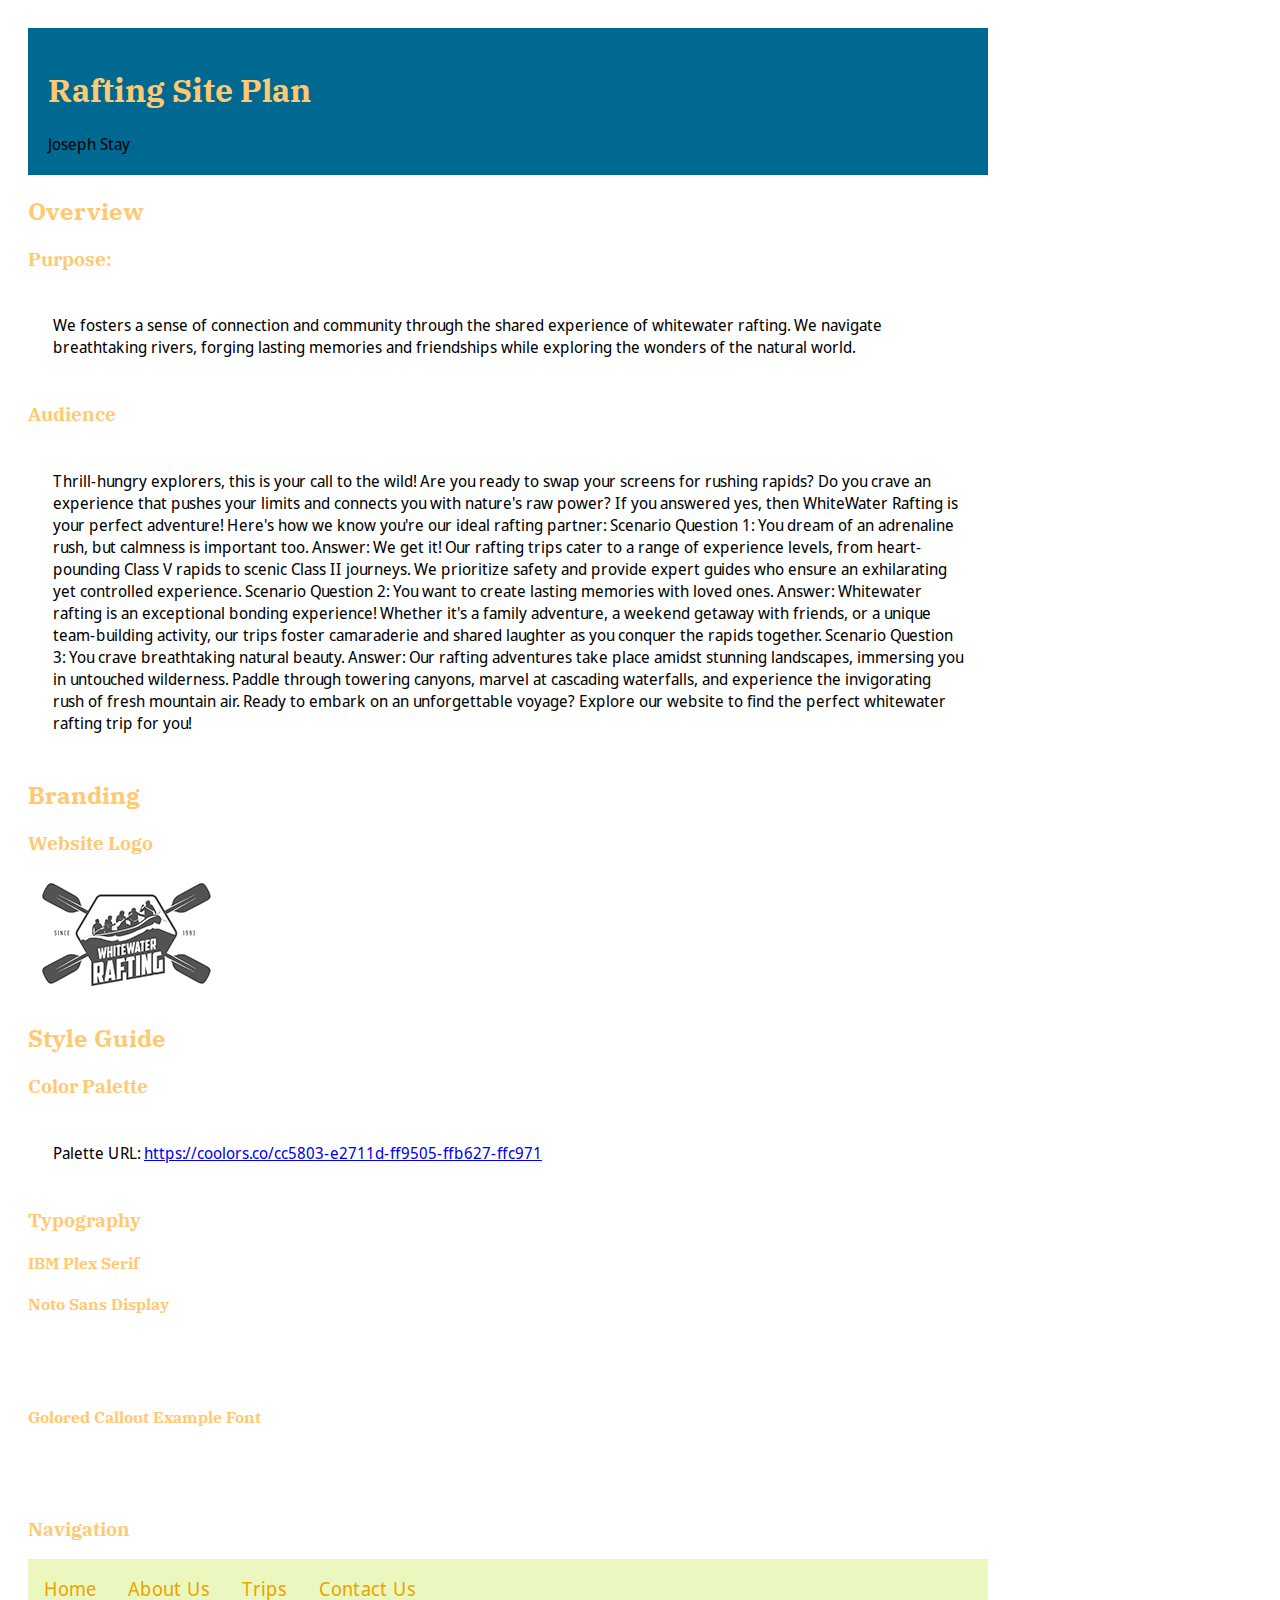
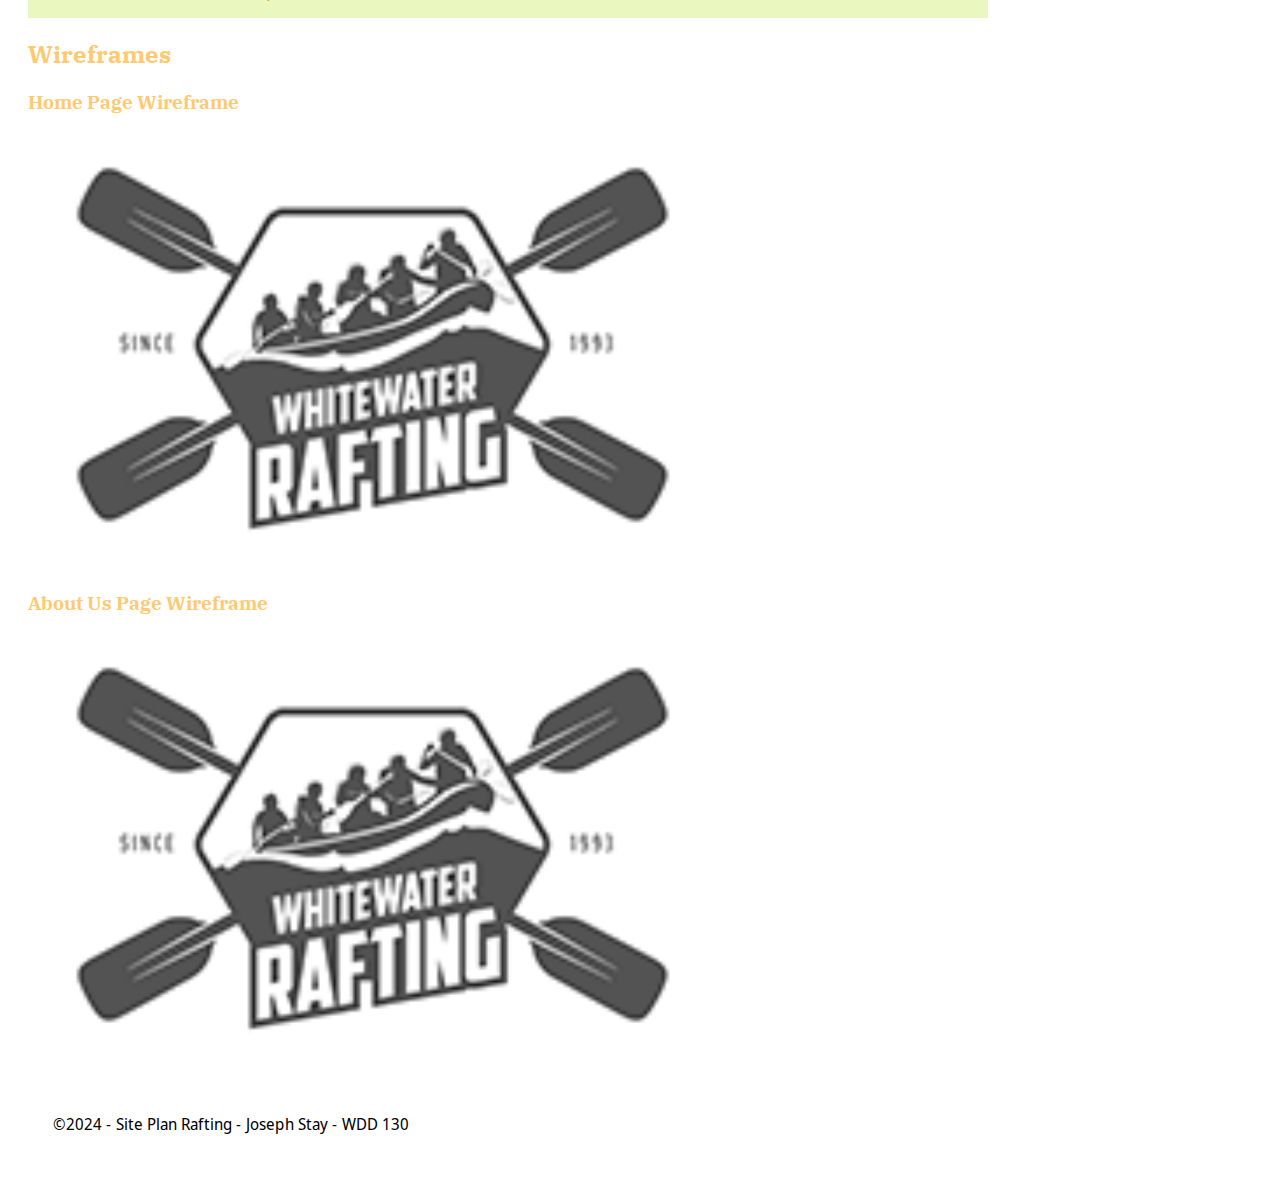
==== wwr/index.html @ f301934b "updated" ====
<!DOCTYPE html>
<html lang="en-US">
    <head>
        <meta charset="utf-8">
        <meta name="viewport" content="width=device-width, initial-scale=1.0">
        <title>Rafting Site Plan | Joseph Stay</title>
        <meta name="description" content="The rafting site plan includes the site purpose, the target audience, branding information, and a style guide for the course website project.">
        <meta name="author" content="Joseph Stay">
        <link rel="stylesheet" href="styles/site-plan-rafting.css">
    </head>
    <body>
        <header>
            <h1>Rafting Site Plan</h1>
            <div>Joseph Stay</div>
        </header>
        <main>
            <h2>Overview</h2>

            <h3>Purpose:</h3>
            <p>We fosters a sense of connection and community through the shared experience of whitewater rafting. We navigate breathtaking rivers, forging lasting memories and friendships while exploring the wonders of the natural world.</p>
            <h3>Audience</h3>
            <p>Thrill-hungry explorers, this is your call to the wild!

                Are you ready to swap your screens for rushing rapids? Do you crave an experience that pushes your limits and connects you with nature's raw power?  If you answered yes, then WhiteWater Rafting is your perfect adventure!
                
                Here's how we know you're our ideal rafting partner:
                
                Scenario Question 1: You dream of an adrenaline rush, but calmness is important too.
                Answer: We get it! Our rafting trips cater to a range of experience levels, from heart-pounding Class V rapids to scenic Class II journeys. We prioritize safety and provide expert guides who ensure an exhilarating yet controlled experience.
                
                Scenario Question 2: You want to create lasting memories with loved ones.
                Answer: Whitewater rafting is an exceptional bonding experience! Whether it's a family adventure, a weekend getaway with friends, or a unique team-building activity, our trips foster camaraderie and shared laughter as you conquer the rapids together.
                
                Scenario Question 3: You crave breathtaking natural beauty.
                Answer: Our rafting adventures take place amidst stunning landscapes, immersing you in untouched wilderness. Paddle through towering canyons, marvel at cascading waterfalls, and experience the invigorating rush of fresh mountain air.
                
                Ready to embark on an unforgettable voyage? Explore our website to find the perfect whitewater rafting trip for you!</p>

            <h2>Branding</h2>

            <h3>Website Logo</h3>
            <img src="images/logo.png" alt="Rafting Site Logo">
            
            <h2>Style Guide</h2>

            <h3>Color Palette</h3>
            <p>Palette URL: <a href="https://coolors.co/cc5803-e2711d-ff9505-ffb627-ffc971" target="_blank">https://coolors.co/cc5803-e2711d-ff9505-ffb627-ffc971</a></p>
            <h3>Typography</h3>
            <h4>IBM Plex Serif</h4>
            <h4>Noto Sans Display</h4>
            <p></p>
            <h4>Golored Callout Example Font</h4>
            <p></p>
            <h3>Navigation</h3>
            <nav>
                <a href="#">Home</a>
                <a href="#">About Us</a>
                <a href="#">Trips</a>
                <a href="#">Contact Us</a>
            </nav>

            <h2>Wireframes</h2>
            <h3>Home Page Wireframe</h3>
            <img src="images/logo.png" alt="Home Page Wireframe Example Design" width="700">
            <h3>About Us Page Wireframe</h3>
            <img src="images/logo.png" alt="About Us Page Wireframe Design" width="700">
        </main>
        <footer>
            <p>&copy;2024 - Site Plan Rafting - Joseph Stay - WDD 130</p>
        </footer>
    </body>
</html>
---- wwr/styles/site-plan-rafting.css ----
@import url('https://fonts.googleapis.com/css2?family=IBM+Plex+Serif:ital,wght@0,100;0,200;0,300;0,400;0,500;0,600;0,700;1,100;1,200;1,300;1,400;1,500;1,600;1,700&family=Noto+Sans+Display:ital,wght@0,100..900;1,100..900&display=swap');
@import url('https://fonts.googleapis.com/css2?family=Noto+Sans+Display:ital,wght@0,100..900;1,100..900&display=swap');

body {
    font-family: var(--paragraph-font);
    max-width: 960px;
    padding: 20px;
}

:root {
    --primary-color: #FFC971;
    --secondary-color: #FF9505;
    --accent1-color: #CC5803;
    --accent2-color: #FFB627;

    --heading-font: 'IBM Plex Serif', serif;
    --paragraph-font: 'Noto Sans Display', serif;

    --nav-background-color: #EAF8BF;
    --nav-link-color: #001D4A;
    --nav-hover-link-color: #ECA400;
    --nav-hover-background-color: #006992;
}

h1, h2, h3, h4, h5, h6 {
    font-family: var(--heading-font);
    color: var(--primary-color);
}

header {
    padding: 20px;
    background-color: #006992;
}

p {
    padding: 25px;
}

nav {
    background-color: var(--nav-background-color);
    font-size: 1.2rem;
    display: flex;
}

nav a {
    display: block;
    color: var(--nav-hover-link-color);
    text-decoration: none;
    padding: 1rem;
}

nav a:link, nav a:visited {
    color: var(--nav-hover-link-color)
}

nav a:hover {
    color: var(--nav-hover-link-color);
    background-color: var(--nav-hover-background-color);
}
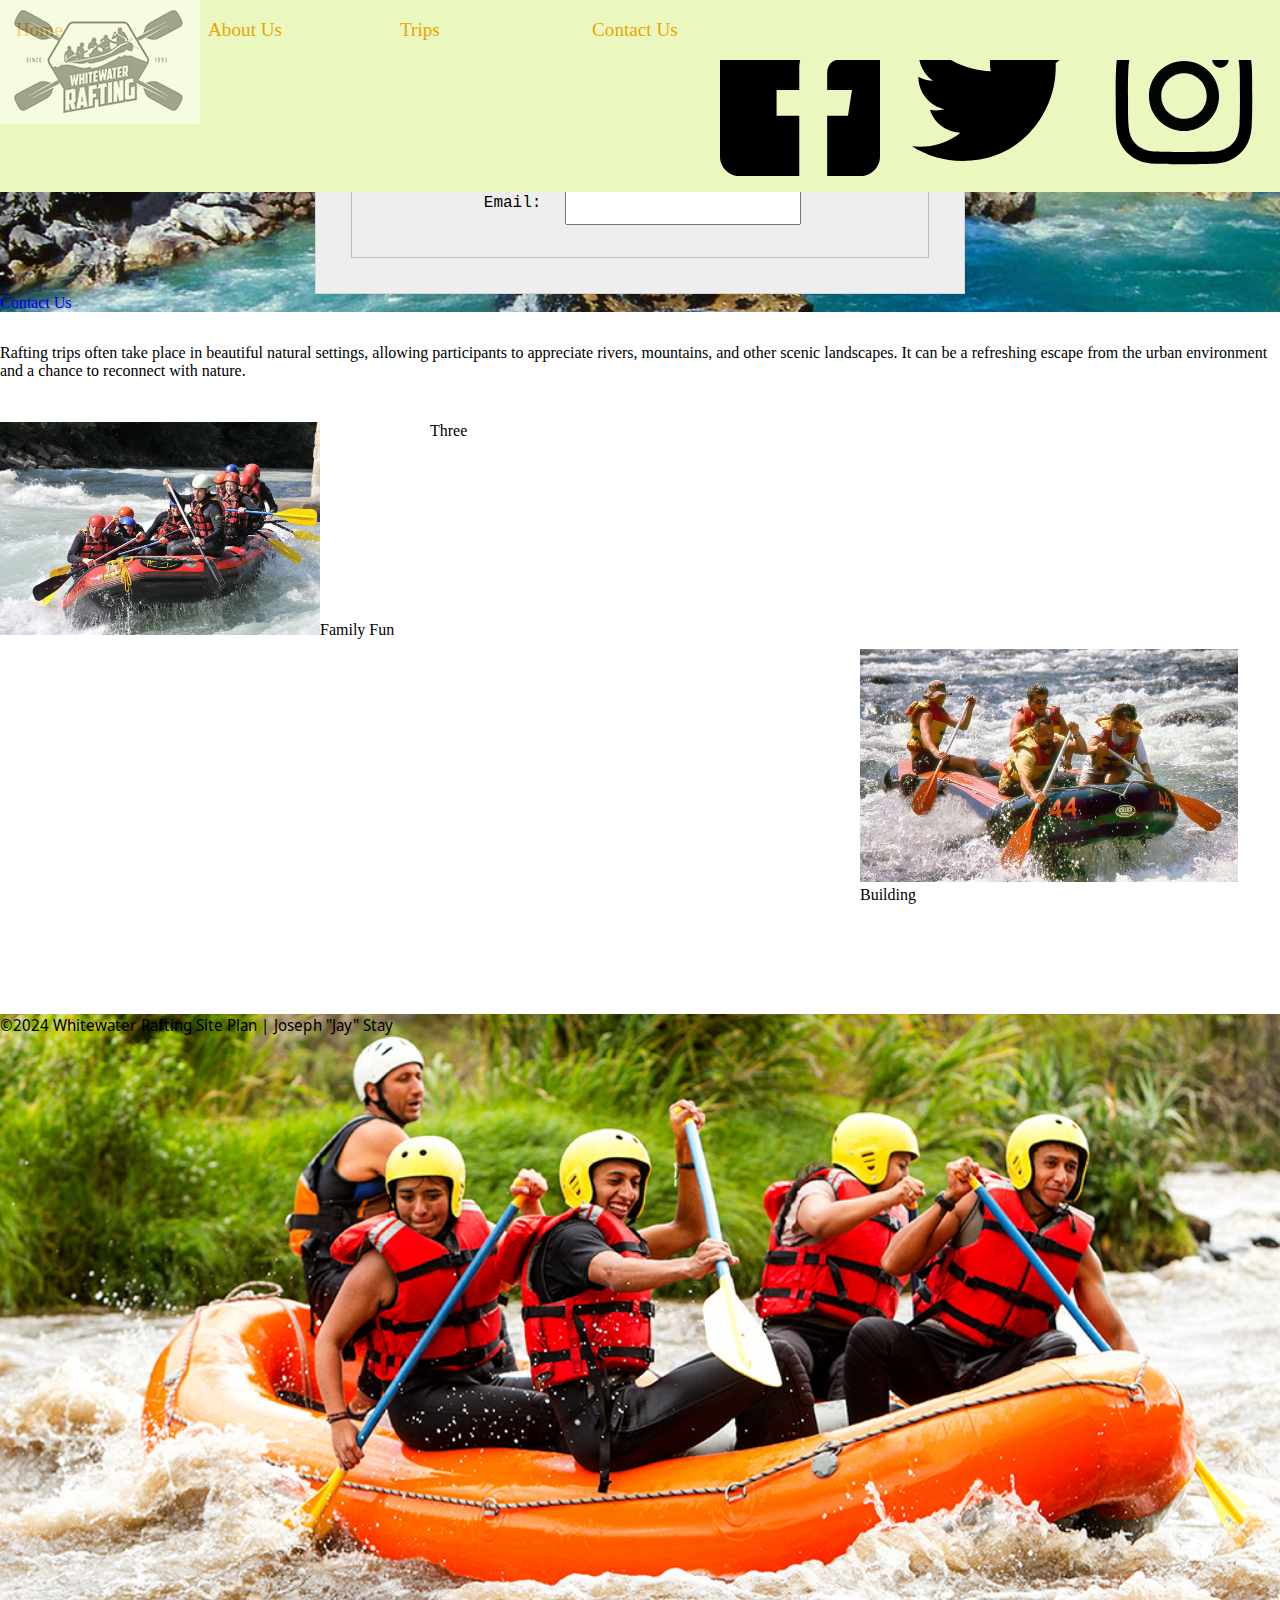
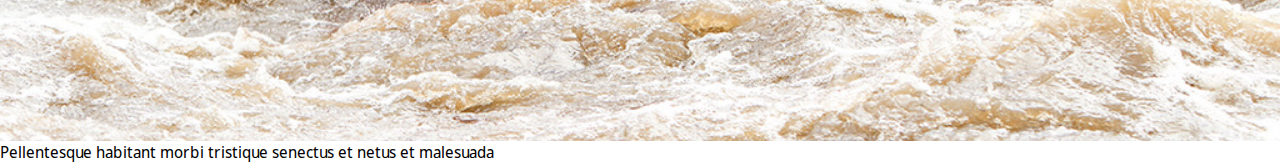
==== commit 693873b2: "update" ====
--- a/wwr/index.html
+++ b/wwr/index.html
@@ -6,67 +6,72 @@
         <title>Rafting Site Plan | Joseph Stay</title>
         <meta name="description" content="The rafting site plan includes the site purpose, the target audience, branding information, and a style guide for the course website project.">
         <meta name="author" content="Joseph Stay">
-        <link rel="stylesheet" href="styles/site-plan-rafting.css">
+        <link rel="stylesheet" href="styles/rafting.css">
     </head>
     <body>
-        <header>
-            <h1>Rafting Site Plan</h1>
-            <div>Joseph Stay</div>
-        </header>
         <main>
-            <h2>Overview</h2>
-
-            <h3>Purpose:</h3>
-            <p>We fosters a sense of connection and community through the shared experience of whitewater rafting. We navigate breathtaking rivers, forging lasting memories and friendships while exploring the wonders of the natural world.</p>
-            <h3>Audience</h3>
-            <p>Thrill-hungry explorers, this is your call to the wild!
-
-                Are you ready to swap your screens for rushing rapids? Do you crave an experience that pushes your limits and connects you with nature's raw power?  If you answered yes, then WhiteWater Rafting is your perfect adventure!
-                
-                Here's how we know you're our ideal rafting partner:
-                
-                Scenario Question 1: You dream of an adrenaline rush, but calmness is important too.
-                Answer: We get it! Our rafting trips cater to a range of experience levels, from heart-pounding Class V rapids to scenic Class II journeys. We prioritize safety and provide expert guides who ensure an exhilarating yet controlled experience.
-                
-                Scenario Question 2: You want to create lasting memories with loved ones.
-                Answer: Whitewater rafting is an exceptional bonding experience! Whether it's a family adventure, a weekend getaway with friends, or a unique team-building activity, our trips foster camaraderie and shared laughter as you conquer the rapids together.
-                
-                Scenario Question 3: You crave breathtaking natural beauty.
-                Answer: Our rafting adventures take place amidst stunning landscapes, immersing you in untouched wilderness. Paddle through towering canyons, marvel at cascading waterfalls, and experience the invigorating rush of fresh mountain air.
-                
-                Ready to embark on an unforgettable voyage? Explore our website to find the perfect whitewater rafting trip for you!</p>
-
-            <h2>Branding</h2>
-
-            <h3>Website Logo</h3>
-            <img src="images/logo.png" alt="Rafting Site Logo">
-            
-            <h2>Style Guide</h2>
-
-            <h3>Color Palette</h3>
-            <p>Palette URL: <a href="https://coolors.co/cc5803-e2711d-ff9505-ffb627-ffc971" target="_blank">https://coolors.co/cc5803-e2711d-ff9505-ffb627-ffc971</a></p>
-            <h3>Typography</h3>
-            <h4>IBM Plex Serif</h4>
-            <h4>Noto Sans Display</h4>
-            <p></p>
-            <h4>Golored Callout Example Font</h4>
-            <p></p>
-            <h3>Navigation</h3>
-            <nav>
-                <a href="#">Home</a>
-                <a href="#">About Us</a>
-                <a href="#">Trips</a>
-                <a href="#">Contact Us</a>
-            </nav>
-
-            <h2>Wireframes</h2>
-            <h3>Home Page Wireframe</h3>
-            <img src="images/logo.png" alt="Home Page Wireframe Example Design" width="700">
-            <h3>About Us Page Wireframe</h3>
-            <img src="images/logo.png" alt="About Us Page Wireframe Design" width="700">
+            <div class="grid">
+                <header class="header">
+                    <img src="images/logo.png" alt="Header Logo">
+                    <nav class="nav">
+                        <a href="index.html">Home</a>
+                        <a href="about.html">About Us</a>
+                        <a href="trips.html">Trips</a>
+                        <a href="contact.html">Contact Us</a>
+                    </nav>
+                </header>
+            </div>
+            <div class="hero">
+                <img src="images/heroimg.png" alt="Hero Image">
+                    <div class="box">
+                        <h1>Whitewater Rafting</h1>
+                        <article>
+                            <img src="images/happy_customers.png" alt="Happy Customers">
+                            <p>Pellentesque habitant morbi tristique senectus et netus et malesuada</p> <!--Will need purpose, mission, creed, motto, etc-->
+                        </article>
+                    </div>
+                </div>
+                <img src="" alt=""> <!--Full-width image that includs a heading message-->
+                <form> <!-- News letter sign-up form with name and email -->
+                    <fieldset>
+                        <legend>Sign Up for our News Letter</legend>
+                        <div class="home-form-item-column1">
+                        <div class="flex-container">
+                            <div class="flex-item">
+                                <label for="username">Name:</label>
+                                <input type="text" name="username" id="username">
+                            </div>
+                            <div class="flex-item">
+                                <label for="email">Email:</label>
+                                <input type="text" name="email" id="email">
+                            </div>
+                            </div>
+                        </div>
+                    </fieldset>                    
+                </form>
+                <div class="call-to-action">
+                    <a class="call-to-action" href="trips.html">Contact Us</a>
+                </div>
+                <div  class="wrapper"><!-- CSS grid layout with at lest two additional images and corresponding content about the white water rafting site purpose and offerings -->
+                    <div class="one">Rafting trips often take place in beautiful natural settings, allowing participants to appreciate rivers, mountains, and other scenic landscapes. It can be a refreshing escape from the urban environment and a chance to reconnect with nature.</div>
+                    <div class="two"><img src="images/wwrimg2.png">Family Fun</div>
+                    <div class="three">Three</div>
+                    <div class="four"><img src="images/wwrimg5.png">  Building</div>
+                </div>
         </main>
         <footer>
-            <p>&copy;2024 - Site Plan Rafting - Joseph Stay - WDD 130</p>
+            <p>&copy;2024 Whitewater Rafting Site Plan | Joseph "Jay" Stay</p>
+            <nav class="socialmedia">
+                <a href="https://facebook.com">
+                    <img src="images/facebook.svg" alt="Facebook" class="flexbox-item-1">
+                </a>
+                <a href="https://twitter.com">
+                    <img src="images/twitter.svg" alt="Twitter" class="flexbox-item-2">
+                </a>
+                <a href="https://instagram.com">
+                    <img src="images/instagram.svg"  alt="Instagram" class="flexbox-item-3">
+                </a>
+            </nav>
         </footer>
     </body>
 </html>--- a/wwr/styles/rafting.css
+++ b/wwr/styles/rafting.css
@@ -0,0 +1,351 @@
+@import url('https://fonts.googleapis.com/css2?family=Noto+Sans+Display:ital,wght@0,100..900;1,100..900&display=swap');
+
+:root {
+    --main-tawny: #A14402;
+    --main-cocoa-brown: #E2711D;
+    --main-princeton-orange: #ff9505;
+    --mian-selective-yellow: #ffb627;
+    --main-xanthous: #ffc971;
+}
+
+* {
+    margin: 0;
+    padding: 0;
+    box-sizing: border-box;
+}
+
+:root {
+    --primary-color: #FFC971;
+    --secondary-color: #FF9505;
+    --accent1-color: #CC5803;
+    --accent2-color: #FFB627;
+
+    --heading-font: 'IBM Plex Serif', serif;
+    --paragraph-font: 'Noto Sans Display', serif;
+
+    --nav-background-color: #EAF8BF;
+    --nav-link-color: #001D4A;
+    --nav-hover-link-color: #ECA400;
+    --nav-hover-background-color: #006992;
+}
+
+p {
+    font-family: 'Noto Sans Display', serif;
+}
+
+h1 {
+    color: var(--main-tawny);
+}
+
+h2 {
+    color: var(--main-tawny)
+}
+
+a {
+    text-decoration: none;
+}
+
+.hero {
+    position: absolute;
+    top: 0;
+    left: 0;
+    width: 100%;
+    height: 100%;
+    z-index: -1;
+}
+
+.box h1 article{
+    position: absolute;
+    
+}
+
+.hero img {
+    float: right;
+    display: block;
+    width: 100%;
+    height: auto;
+}
+
+.grid {
+    display: grid;
+    grid-template-columns: auto auto;
+    align-items: center;
+    gap: 5px;
+
+}
+
+
+header {
+    display: grid;
+    grid-template-columns: auto 1fr;
+    align-items: center;
+    position: fixed;
+    top: 0;
+    left: 0;
+    width: 100%;
+    z-index: 1000;
+}
+
+header img {
+    grid-column: 1;    
+    position: fixed;
+    top: 0;
+    left: 0;
+    z-index: 1000;
+    opacity: 50%;
+}
+
+.logo {
+    grid-column: 1;
+    margin-right: 20px;
+}
+
+.nav {
+    display: flex;
+    align-items: center;
+}
+
+.nav ul {
+    padding: 0;
+    margin: 0;
+}
+
+.nav li {
+    margin-right: 20px;
+
+}
+
+.nav a {
+    color: var(--main-tawny)
+}
+
+.history {
+    display: grid;
+}
+
+.flex-container {
+    display: flex;
+    align-items: center;
+}
+
+.flex-container p {
+    margin: 0 10px;
+}
+
+.flex-container img {
+    width: 100px;
+    height: auto;
+}
+
+.information {
+    font-family: 'Franklin Gothic Medium', 'Arial Narrow', Arial, sans-serif;
+}
+
+/* New itemes from contact.html */
+
+form {
+    width: 650px;
+    margin: 0 auto;
+    padding: 1.2rem;
+    border: 1px solid rgba(0, 0, 0, 0.1);
+    background-color: #eee;
+    display: grid;
+}
+
+fieldset {
+    display: grid;
+    grid-gap: .5rem;
+    margin: 1rem;
+    border: 1px solid rgba(0 ,0, 0, 0.2);
+    padding: 1rem;
+}
+
+legend {
+    padding: 1rem;
+    color: #71697A;
+    font-size: 1rem;
+}
+
+label, input, button, select, textarea {
+    font-family: monospace, sans-serif, serif;
+    padding: 0.3rem;
+    font-size: 1rem;
+}
+
+label {
+    text-align: right;
+    padding-right: 1.2rem;
+}
+
+input, select, textarea {
+    padding: 0.7rem;
+    font-size: 1rem;
+}
+
+input[type="checkbox"] {
+    width: 22px;
+    height: 22px;
+    vertical-align: bottom;
+}
+
+input #username {
+    padding: 1rem;
+}
+
+button {
+    margin: 1rem;
+    background-color: navy;
+    color: #fff;
+    border: none;
+    border-radius: .5rem;
+    padding: .5rem;
+    font-size: 1rem;
+}
+
+button:hover {
+    background-color: darkgreen;
+}
+.profile {
+    max-width: 25%;
+    height: auto;
+}
+
+.profile img {
+    position: absolute;
+    bottom: 0;
+    left: 0;
+    right: 0;
+    padding: 10px;
+    background-color: rgba(0, 0, 0, 0.5);
+    color: white;
+    text-align: center;
+}
+
+.form-item-column1,
+.form-item-column2 {
+  display: flex;
+  flex-direction: column;
+}
+
+.flex-container {
+  display: flex;
+  flex-direction: column;
+}
+
+.flex-item {
+  margin-bottom: 1rem;
+}
+
+.form-item-column1 .flex-item {
+  flex-basis: 50%;
+}
+
+.form-item-column2 .flex-item:first-child {
+  flex-basis: 50%;
+}
+
+.form-item-column2 .flex-item:nth-child(2) {
+  flex-basis: 25%;
+}
+
+button {
+  align-self: flex-end;
+  margin-top: 1rem;
+}
+
+.tripsphoto {
+    display: grid;
+    grid-template-columns: 100px 100px 100px;
+    grid-gap: 30px;
+    padding: 15px;
+}
+
+.tipsimg {
+    width: 100%;
+    height: auto;
+
+}
+
+nav {
+    background-color: var(--nav-background-color);
+    position: fixed;
+    top: 0;
+    left: 0;
+    right: 0;
+    height: 60px;
+    font-size: 1.2rem;
+    display: flex;
+    align-items: center;
+    padding: 0px;
+}
+
+nav a {
+    display: flex;
+    color: var(--nav-hover-link-color);
+    text-decoration: none;
+    margin: 0;
+    padding: 1rem;
+    align-items: center;
+    width: 15%
+}
+
+nav a:link, nav a:visited {
+    color: var(--nav-hover-link-color)
+}
+
+nav a:hover {
+    color: var(--nav-hover-link-color);
+    background-color: var(--nav-hover-background-color);
+}
+
+.socialmedia {
+    display: flex;
+    justify-content: right;
+    height: auto;
+    position: fixed;
+}
+
+.flexbox-item-1 {
+    min-height: 20px;
+}
+
+.flexbox-item-2 {
+    min-height: 20px;
+}
+
+.flexbox-item-3 {
+    min-height: 20px;
+}
+
+.wrapper {
+    display: grid;
+    grid-template-columns: repeat(3, 1fr);
+    gap: 10px;
+    grid-auto-rows: minmax(100px, auto);
+    background-color: white;
+}
+.one {
+    grid-column: 1 / 4;
+    grid-row: 1;
+    align-content: center;
+  }
+  .two {
+    grid-column: 1 / 4;
+    grid-row: 2 / 3;
+  }
+  .two img {
+    width: 25%;
+    height: auto;
+  }
+  .three {
+    grid-column: 2;
+    grid-row: 2 / 5;
+  }
+  .four {
+    grid-column: 3;
+    grid-row: 3;
+  }
+  .four img{
+    width: 90%;
+    height: auto;
+  }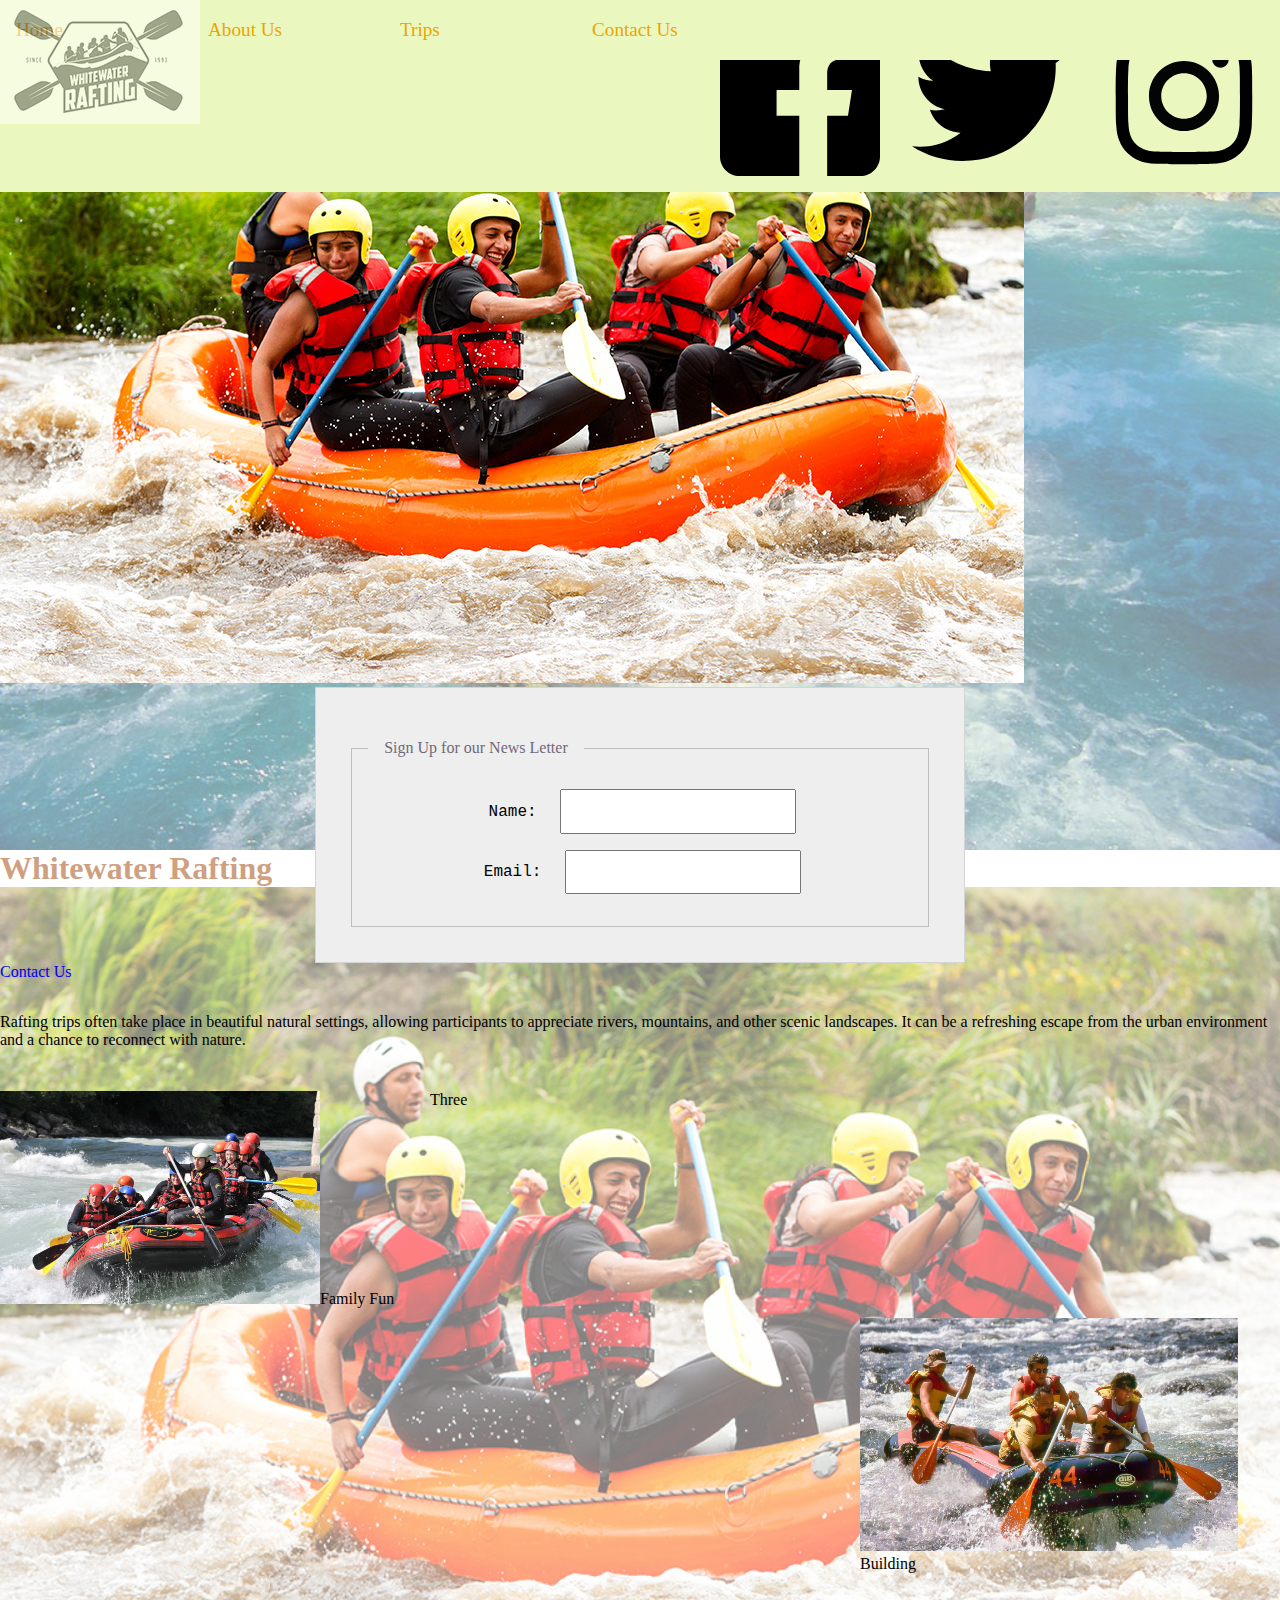
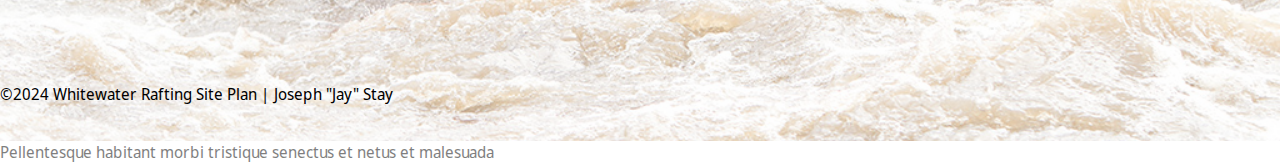
==== commit d14925bf: "update" ====
--- a/wwr/index.html
+++ b/wwr/index.html
@@ -31,7 +31,7 @@
                         </article>
                     </div>
                 </div>
-                <img src="" alt=""> <!--Full-width image that includs a heading message-->
+                <img src="images/happy_customers.png" alt="Happy Customer"> <!--Full-width image that includs a heading message-->
                 <form> <!-- News letter sign-up form with name and email -->
                     <fieldset>
                         <legend>Sign Up for our News Letter</legend>
--- a/wwr/styles/rafting.css
+++ b/wwr/styles/rafting.css
@@ -52,6 +52,7 @@
     width: 100%;
     height: 100%;
     z-index: -1;
+    opacity: .5
 }
 
 .box h1 article{
@@ -321,8 +322,7 @@
     display: grid;
     grid-template-columns: repeat(3, 1fr);
     gap: 10px;
-    grid-auto-rows: minmax(100px, auto);
-    background-color: white;
+    grid-auto-rows: minmax(100px, auto);    
 }
 .one {
     grid-column: 1 / 4;
